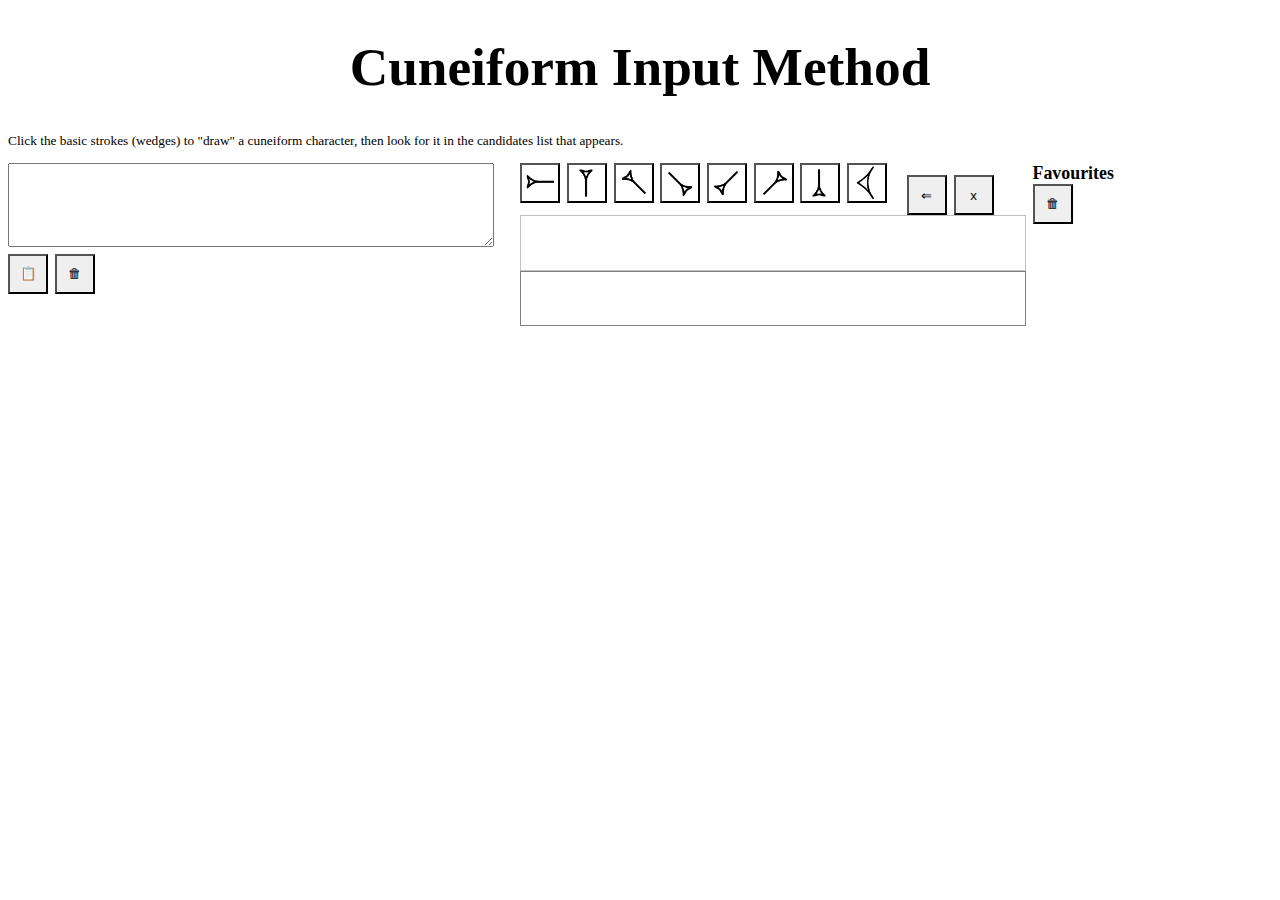
==== index.html @ e04fff85 "Add files via upload" ====
<!DOCTYPE html>
<html lang="en">
<head>
    <meta charset="UTF-8">
    <meta name="viewport" content="width=device-width, initial-scale=1.0">
    <link rel="shortcut icon" type="image/ico" href="favicon.ico" />
    <title>Cuneiform Input</title>
    <link rel="stylesheet" href="cunIME.css">
    <script src="cunIME.js"></script>
</head>
<body>
<h1>Cuneiform Input Method</h1>
<p>Click the basic strokes (wedges) to "draw" a cuneiform character, then look for it in the candidates list that appears.</p>
<div id="imepanel">
<div id="maintext">
<textarea id="maininput"></textarea><br/>
<button onclick="javascript:texttoclipboard();return false;">📋</button>
<button onclick="javascript:cleartext();return false;">🗑</button>
</div>
<div id="inputpanel">
<div id="buttons">
<button id="btn_horizontalwedge" onclick="javascript:addstroke('horizontalwedge');return false;"> </button>
<button id="btn_verticalwedge" onclick="javascript:addstroke('verticalwedge');return false;"> </button>
<button id="btn_diagwedgeNWSE" onclick="javascript:addstroke('diagwedgeNWSE');return false;"> </button>
<button id="btn_diagwedgeSENW" onclick="javascript:addstroke('diagwedgeSENW');return false;"> </button>
<button id="btn_diagwedgeSWNE" onclick="javascript:addstroke('diagwedgeSWNE');return false;"> </button>
<button id="btn_diagwedgeNESW" onclick="javascript:addstroke('diagwedgeNESW');return false;"> </button>
<button id="btn_verticalinvertwedge" onclick="javascript:addstroke('verticalinvertwedge');return false;"> </button>

<button id="btn_Uwedge" onclick="javascript:addstroke('Uwedge');return false;"> </button>
&nbsp;
<button onclick="javascript:backspace();return false;">⇐</button>
<button onclick="javascript:clearall();return false;">x</button>
</div>
<div id="buffer"></div>
<div id="candidates"></div>
</div>
<div id="favourites">
<h6>Favourites</h6>
<div id="favouriteglyphs"></div>
<button onclick="javascript:clearfavourites();return false;">🗑</button>
</div>
</div>
</div>
</div>
</body>
</html>
---- cunIME.css ----
body {
	font-size: 20pt;
	}
	
textarea {
	font-size: 125%;
	width:95%;
	}

p {
	font-size: 10pt;
	}	
#imepanel {
	width:100%;
	}
#maintext, #inputpanel {
	width:40%;
	display:inline-block;
	height:100%;
	vertical-align: top;
	}
	
#favourites {
	width:15%;
	display:inline-block;
	height:100%;
	vertical-align: top;
	}
#buffer {
	min-height: 2em;
	border:1px solid silver;
	text-align: center;
	}

#candidates {
	min-height: 2em;
	border:1px solid gray;
	}

#candidates a,
#favourites a {
	display: inline-block;
	text-decoration: none;
	border:1px solid silver;
	color: black;
	font-size:125%;
	}

h1 {
	text-align: center;
	}

h6 {
	margin:0;
	}

button {
	background-size: cover;
	cursor: pointer;
   width: 40px;
   height: 40px;      
	}
	
#btn_horizontalwedge {
	background-image: url('media/horizontalwedge.png');
	}

#btn_verticalwedge {
	background-image: url('media/verticalwedge.png');
	}

#btn_verticalinvertwedge {
	background-image: url('media/verticalinvertwedge.png');
	}
	
#btn_diagwedgeNWSE {
	background-image: url('media/diagwedgeNW-SE.png');
	}

#btn_diagwedgeSWNE {
	background-image: url('media/diagwedgeSW-NE.png');
	}
	
#btn_diagwedgeNESW {
	background-image: url('media/diagwedgeNE-SW.png');
	}

#btn_diagwedgeSENW {
	background-image: url('media/diagwedgeSE-NW.png');
	}

#btn_Uwedge {
	background-image: url('media/Uwedge.png');
	}

#buffer img {
   width: 30px;
   height: 30px;      
	}
	
.horizontalwedge img {
	content:url('media/horizontalwedge.png');
	}
	
.verticalwedge img {
	content:url('media/verticalwedge.png');
	}
	
.verticalinvertwedge img {
	content:url('media/verticalinvertwedge.png');
	}
	
.diagwedgeNWSE img {
	content:url('media/diagwedgeNW-SE.png');
	}

.diagwedgeSWNE img {
	content:url('media/diagwedgeSW-NE.png');
	}
	
.diagwedgeNESW img {
	content:url('media/diagwedgeNE-SW.png');
	}

.diagwedgeSENW img {
	content:url('media/diagwedgeSE-NW.png');
	}

.Uwedge img {
	content:url('media/Uwedge.png');
	}
	
	

#buffer div {
	display: inline-block;
	height: 30px;
	width: 30px;
	}
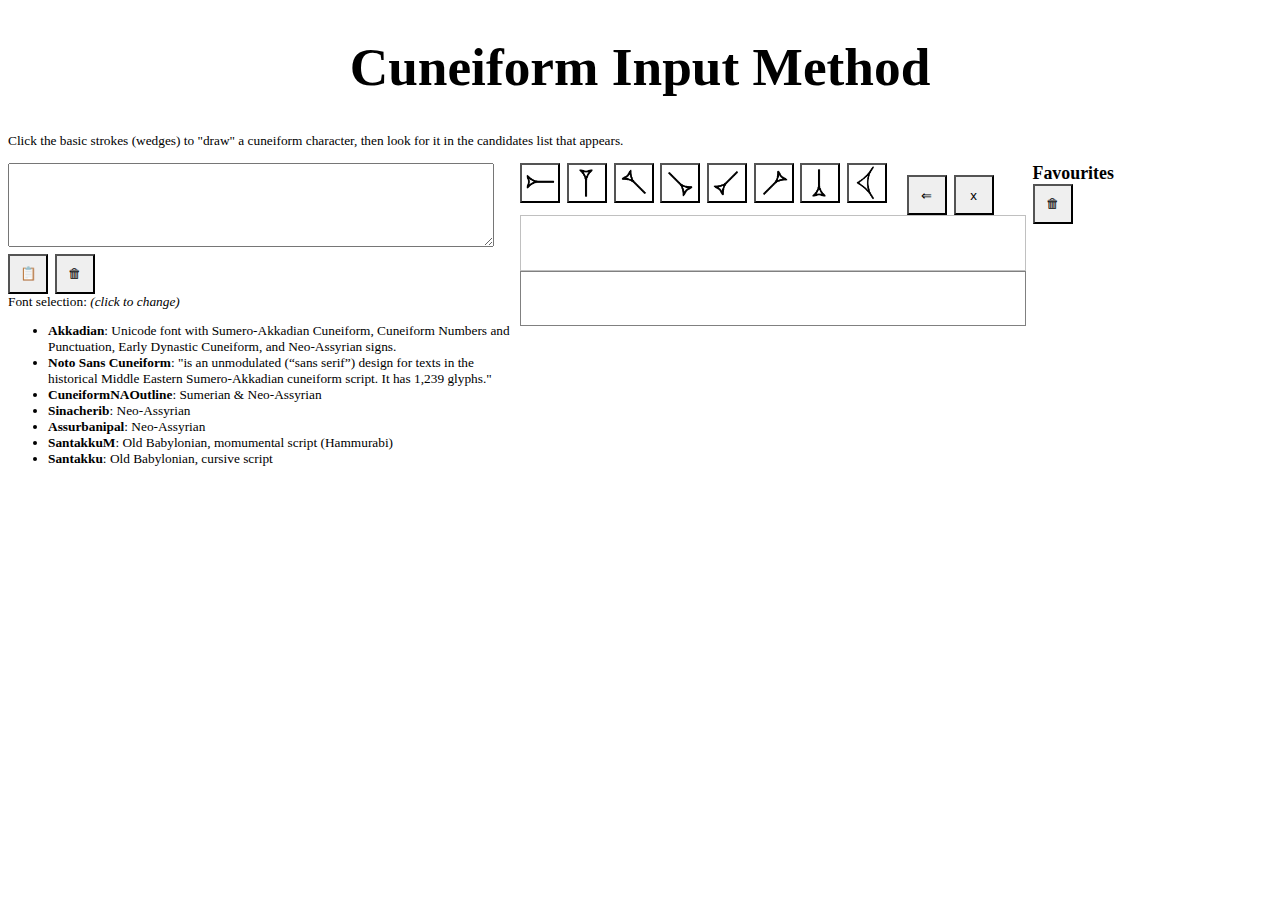
==== commit 061bd368: "added font selection" ====
--- a/index.html
+++ b/index.html
@@ -16,7 +16,18 @@
 <textarea id="maininput"></textarea><br/>
 <button onclick="javascript:texttoclipboard();return false;">📋</button>
 <button onclick="javascript:cleartext();return false;">🗑</button>
-</div>
+<div id="fontselection">
+Font selection: <i>(click to change)</i>
+<ul>
+<li><a id ="Akkadian" href="#" onclick="selectfont('Akkadian');return false;"><b>Akkadian</b>: Unicode font with Sumero-Akkadian Cuneiform, Cuneiform Numbers and Punctuation, Early Dynastic Cuneiform, and Neo-Assyrian signs.</a></li>
+<li><a id ="Noto" href="#" onclick="selectfont('Noto');return false;"><b>Noto Sans Cuneiform</b>: "is an unmodulated (“sans serif”) design for texts in the historical Middle Eastern Sumero-Akkadian cuneiform script. It has 1,239 glyphs."</a></li>
+<li><a id ="CuneiformNAOutline" href="#" onclick="selectfont('CuneiformNAOutline');return false;"><b>CuneiformNAOutline</b>: Sumerian & Neo-Assyrian</a></li>
+<li><a id ="Sinacherib" href="#" onclick="selectfont('Sinacherib');return false;"><b>Sinacherib</b>: Neo-Assyrian</a></li>
+<li><a id ="Assurbanipal" href="#" onclick="selectfont('Assurbanipal');return false;"><b>Assurbanipal</b>: Neo-Assyrian</a></li>
+<li><a id ="SantakkuM" href="#" onclick="selectfont('SantakkuM');return false;"><b>SantakkuM</b>: Old Babylonian, momumental script (Hammurabi)</a></li>
+<li><a id ="Santakku" href="#" onclick="selectfont('Santakku');return false;"><b>Santakku</b>: Old Babylonian, cursive script</a></li>
+</ul>
+</div></div>
 <div id="inputpanel">
 <div id="buttons">
 <button id="btn_horizontalwedge" onclick="javascript:addstroke('horizontalwedge');return false;"> </button>
--- a/cunIME.css
+++ b/cunIME.css
@@ -1,7 +1,9 @@
 body {
 	font-size: 20pt;
 	}
-	
+#fontselection {
+	font-size: 10pt;
+	}	
 textarea {
 	font-size: 125%;
 	width:95%;
@@ -37,12 +39,15 @@
 	border:1px solid gray;
 	}
 
+a {
+	text-decoration: none;
+	color: black;
+	}
+
 #candidates a,
 #favourites a {
 	display: inline-block;
-	text-decoration: none;
 	border:1px solid silver;
-	color: black;
 	font-size:125%;
 	}
 
@@ -138,6 +143,9 @@
 	width: 30px;
 	}
 
+.selected {
+	text-decoration: underline overline;
+	}
 
 
 
@@ -147,4 +155,3 @@
 
 
 
-
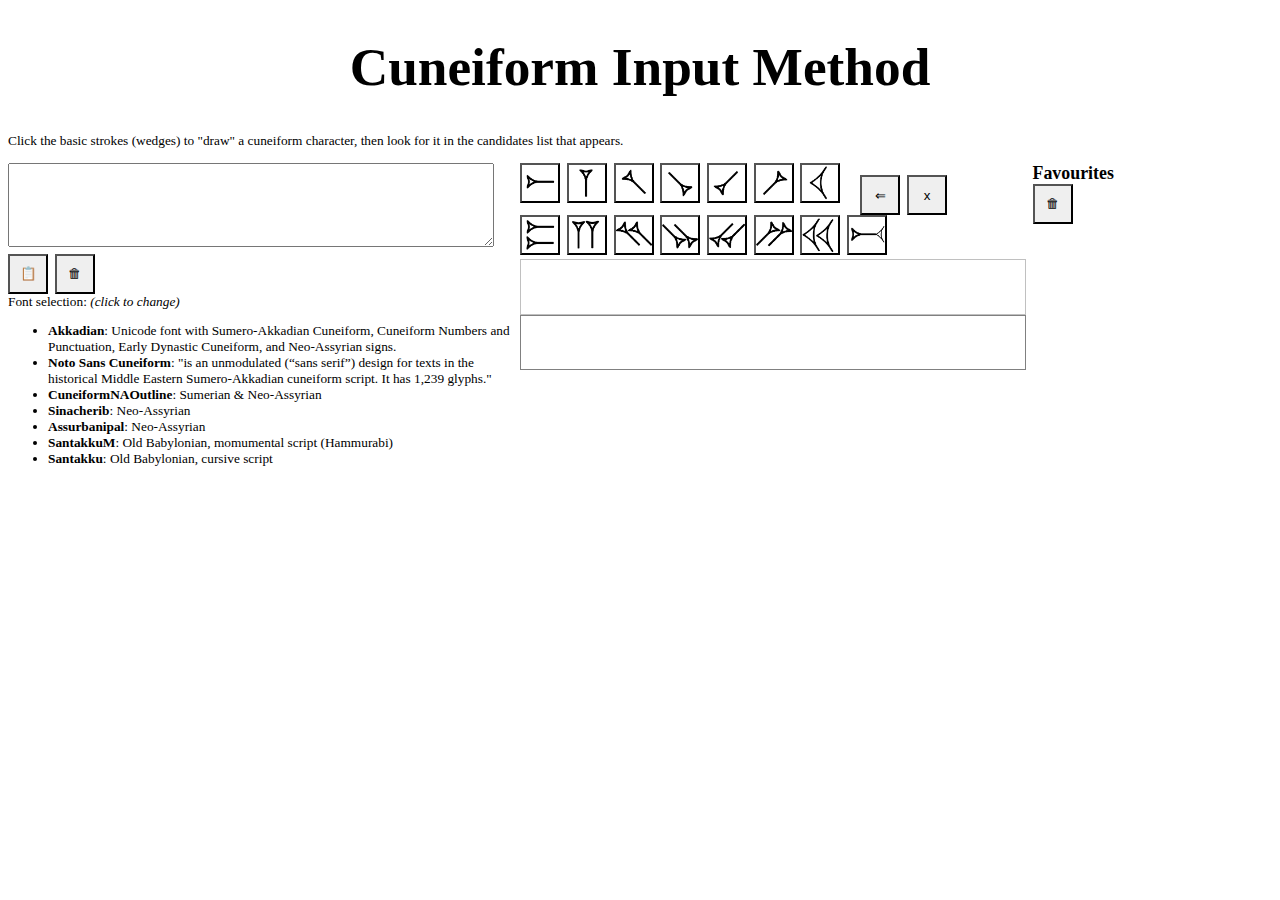
==== commit 78630849: "Add files via upload" ====
--- a/index.html
+++ b/index.html
@@ -36,12 +36,20 @@
 <button id="btn_diagwedgeSENW" onclick="javascript:addstroke('diagwedgeSENW');return false;"> </button>
 <button id="btn_diagwedgeSWNE" onclick="javascript:addstroke('diagwedgeSWNE');return false;"> </button>
 <button id="btn_diagwedgeNESW" onclick="javascript:addstroke('diagwedgeNESW');return false;"> </button>
-<button id="btn_verticalinvertwedge" onclick="javascript:addstroke('verticalinvertwedge');return false;"> </button>
-
+<!-- <button id="btn_verticalinvertwedge" onclick="javascript:addstroke('verticalinvertwedge');return false;"> </button> -->
 <button id="btn_Uwedge" onclick="javascript:addstroke('Uwedge');return false;"> </button>
 &nbsp;
 <button onclick="javascript:backspace();return false;">⇐</button>
-<button onclick="javascript:clearall();return false;">x</button>
+<button onclick="javascript:clearall();return false;">x</button><br/>
+<button id="btn_horizontalwedge2" onclick="javascript:addstroke('horizontalwedge', 2);return false;"> </button>
+<button id="btn_verticalwedge2" onclick="javascript:addstroke('verticalwedge', 2);return false;"> </button>
+<button id="btn_diagwedgeNWSE2" onclick="javascript:addstroke('diagwedgeNWSE', 2);return false;"> </button>
+<button id="btn_diagwedgeSENW2" onclick="javascript:addstroke('diagwedgeSENW', 2);return false;"> </button>
+<button id="btn_diagwedgeSWNE2" onclick="javascript:addstroke('diagwedgeSWNE', 2);return false;"> </button>
+<button id="btn_diagwedgeNESW2" onclick="javascript:addstroke('diagwedgeNESW', 2);return false;"> </button>
+<!-- <button id="btn_verticalinvertwedge2" onclick="javascript:addstroke('verticalinvertwedge', 2);return false;"> </button> -->
+<button id="btn_Uwedge2" onclick="javascript:addstroke('Uwedge', 2);return false;"> </button>
+<button id="btn_horizontalUwedge" onclick="javascript:addstroke('horizontalUwedge');return false;"> </button>
 </div>
 <div id="buffer"></div>
 <div id="candidates"></div>
--- a/cunIME.css
+++ b/cunIME.css
@@ -12,9 +12,11 @@
 p {
 	font-size: 10pt;
 	}	
+
 #imepanel {
 	width:100%;
 	}
+
 #maintext, #inputpanel {
 	width:40%;
 	display:inline-block;
@@ -28,6 +30,7 @@
 	height:100%;
 	vertical-align: top;
 	}
+
 #buffer {
 	min-height: 2em;
 	border:1px solid silver;
@@ -98,6 +101,45 @@
 	background-image: url('media/Uwedge.png');
 	}
 
+#btn_horizontalUwedge {
+	background-image: url('media/horizontalUwedge.png');
+	}
+
+/*double strokes*/
+	
+#btn_horizontalwedge2 {
+	background-image: url('media/horizontalwedge2.png');
+	}
+
+#btn_verticalwedge2 {
+	background-image: url('media/verticalwedge2.png');
+	}
+
+#btn_verticalinvertwedge2 {
+	background-image: url('media/verticalinvertwedge2.png');
+	}
+	
+#btn_diagwedgeNWSE2 {
+	background-image: url('media/diagwedgeNW-SE2.png');
+	}
+
+#btn_diagwedgeSWNE2 {
+	background-image: url('media/diagwedgeSW-NE2.png');
+	}
+	
+#btn_diagwedgeNESW2 {
+	background-image: url('media/diagwedgeNE-SW2.png');
+	}
+
+#btn_diagwedgeSENW2 {
+	background-image: url('media/diagwedgeSE-NW2.png');
+	}
+
+#btn_Uwedge2 {
+	background-image: url('media/Uwedge2.png');
+	}
+
+
 #buffer img {
    width: 30px;
    height: 30px;      
@@ -134,8 +176,6 @@
 .Uwedge img {
 	content:url('media/Uwedge.png');
 	}
-	
-	
 
 #buffer div {
 	display: inline-block;
@@ -143,9 +183,9 @@
 	width: 30px;
 	}
 
-.selected {
-	text-decoration: underline overline;
-	}
+.selected ::before {
+  content: "⇒";
+}
 
 
 
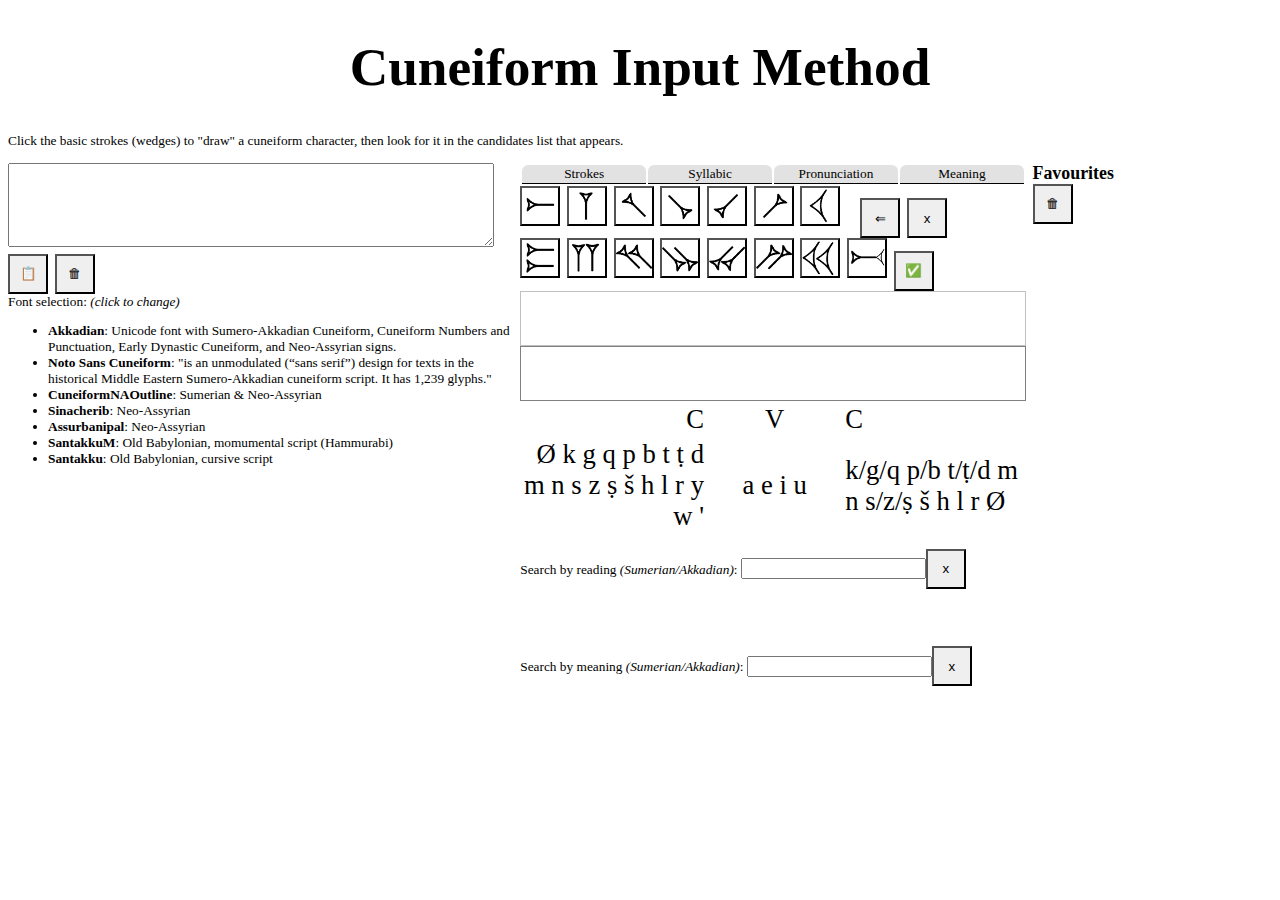
==== commit 9569fcb9: "major update" ====
--- a/index.html
+++ b/index.html
@@ -29,6 +29,15 @@
 </ul>
 </div></div>
 <div id="inputpanel">
+<table id="tabs">
+<tr>
+<td><a href="#" onclick="switchtab(0);">Strokes</a></td>
+<td><a href="#" onclick="switchtab(1);">Syllabic</a></td>
+<td><a href="#" onclick="switchtab(2);">Pronunciation</a></td>
+<td><a href="#" onclick="switchtab(3);">Meaning</a></td>
+</tr>
+</table>
+<div id="strokeinput">
 <div id="buttons">
 <button id="btn_horizontalwedge" onclick="javascript:addstroke('horizontalwedge');return false;"> </button>
 <button id="btn_verticalwedge" onclick="javascript:addstroke('verticalwedge');return false;"> </button>
@@ -50,9 +59,83 @@
 <!-- <button id="btn_verticalinvertwedge2" onclick="javascript:addstroke('verticalinvertwedge', 2);return false;"> </button> -->
 <button id="btn_Uwedge2" onclick="javascript:addstroke('Uwedge', 2);return false;"> </button>
 <button id="btn_horizontalUwedge" onclick="javascript:addstroke('horizontalUwedge');return false;"> </button>
+<button id="btn_finished" onclick="javascript:addstroke('finished');return false;"> ✅ </button>
 </div>
 <div id="buffer"></div>
 <div id="candidates"></div>
+</div>
+<div id="syllableinput">
+<!-- Syllabic -->
+<table id="syllablebuilder">
+<tr>
+<td>C</td>
+<td>V</td>
+<td>C</td>
+</tr>
+
+<tr>
+<td>
+<a href="#" onclick="composesyllable(0, 'Ø')">Ø</a>
+<a href="#" onclick="composesyllable(0, 'k')">k</a>
+<a href="#" onclick="composesyllable(0, 'g')">g</a>
+<a href="#" onclick="composesyllable(0, 'q')">q</a>
+<a href="#" onclick="composesyllable(0, 'p')">p</a>
+<a href="#" onclick="composesyllable(0, 'b')">b</a>
+<a href="#" onclick="composesyllable(0, 't')">t</a>
+<a href="#" onclick="composesyllable(0, 'ṭ')">ṭ</a>
+<a href="#" onclick="composesyllable(0, 'd')">d</a>
+<a href="#" onclick="composesyllable(0, 'm')">m</a>
+<a href="#" onclick="composesyllable(0, 'n')">n</a>
+<a href="#" onclick="composesyllable(0, 's')">s</a>
+<a href="#" onclick="composesyllable(0, 'z')">z</a>
+<a href="#" onclick="composesyllable(0, 'ṣ')">ṣ</a>
+<a href="#" onclick="composesyllable(0, 'š')">š</a>
+<a href="#" onclick="composesyllable(0, 'h')">h</a>
+<a href="#" onclick="composesyllable(0, 'l')">l</a>
+<a href="#" onclick="composesyllable(0, 'r')">r</a>
+<a href="#" onclick="composesyllable(0, 'y')">y</a>
+<a href="#" onclick="composesyllable(0, 'w')">w</a>
+<a href="#" onclick="composesyllable(0, 'x')">'</a>
+
+</td>
+<td>
+<a href="#" onclick="composesyllable(1, 'a')">a</a>
+<a href="#" onclick="composesyllable(1, 'e')">e</a>
+<a href="#" onclick="composesyllable(1, 'i')">i</a>
+<a href="#" onclick="composesyllable(1, 'u')">u</a>
+</td>
+
+<td>
+<a href="#" onclick="composesyllable(2, 'k/g/q')">k/g/q</a>
+<a href="#" onclick="composesyllable(2, 'p/b')">p/b</a>
+<a href="#" onclick="composesyllable(2, 't/ṭ/d')">t/ṭ/d</a>
+<a href="#" onclick="composesyllable(2, 'm')">m</a>
+<a href="#" onclick="composesyllable(2, 'n')">n</a>
+<a href="#" onclick="composesyllable(2, 's/z/ṣ')">s/z/ṣ</a>
+<a href="#" onclick="composesyllable(2, 'š')">š</a>
+<a href="#" onclick="composesyllable(2, 'h')">h</a>
+<a href="#" onclick="composesyllable(2, 'l')">l</a>
+<a href="#" onclick="composesyllable(2, 'r')">r</a>
+<a href="#" onclick="composesyllable(2, 'Ø')">Ø</a>
+
+</td>
+</tr>
+
+</table>
+<div id="syllablecomposerdisplay">
+<span id="cvc0"></span>
+<span id="cvc1"></span>
+<span id="cvc2"></span>
+</div>
+<div id="candidates_cvc"></div>
+<!-- End Syllabic -->
+</div>
+<div id="pronunciationinput"><p>Search by reading <i>(Sumerian/Akkadian)</i>: <input type="text" id="phonetic" name="phonetic" onkeyup="javascript:searchphonetic();"/><button onclick="javascript:clearall();return false;">x</button><br/></p><br/><div id="buffer_phonetic"></div>
+<div id="candidates_phonetic"></div>
+</div>
+<div id="meaninginput"><p>Search by meaning <i>(Sumerian/Akkadian)</i>: <input type="text" id="semantic" name="semantic" onkeyup="javascript:searchsemantic();"/><button onclick="javascript:clearall();return false;">x</button><br/></p><br/><div id="buffer_semantic"></div>
+<div id="candidates_semantic"></div>
+</div>
 </div>
 <div id="favourites">
 <h6>Favourites</h6>
@@ -61,6 +144,5 @@
 </div>
 </div>
 </div>
-</div>
 </body>
 </html>--- a/cunIME.css
+++ b/cunIME.css
@@ -187,11 +187,62 @@
   content: "⇒";
 }
 
-
-
-
-
-
-
-
-
+#tabs {
+	width: 100%;
+	font-size:10pt;
+	td {
+		background-color: rgba(192, 192, 192, 0.466);
+		border-top-right-radius: 1ex;
+		border-top-left-radius: 1ex;
+		text-align: center;
+		border-bottom: 1px black solid;
+		width:25%;
+		}
+	}
+
+.Xcons {
+      color:rgb(155,155,155);
+	  }
+
+.cunsyllable{
+	font-size:200%;
+	}
+
+.latsyllable {
+	font-size:85%;
+	color:grey;
+	}
+
+
+#syllableinput {
+	/* font-size: 50%; */
+	width: 100%;
+	
+	
+	td:first-child {
+		text-align: right;
+		}
+	
+	td:nth-child(2) {
+		width:5em;
+		text-align: center;
+		}
+	
+	td:nth-child(3) {
+		text-align: left;
+		}
+	}
+
+#syllablecomposerdisplay {
+	text-align: center;
+	}
+
+#candidates_cvc {
+	text-align: center;
+	}
+
+
+
+
+
+
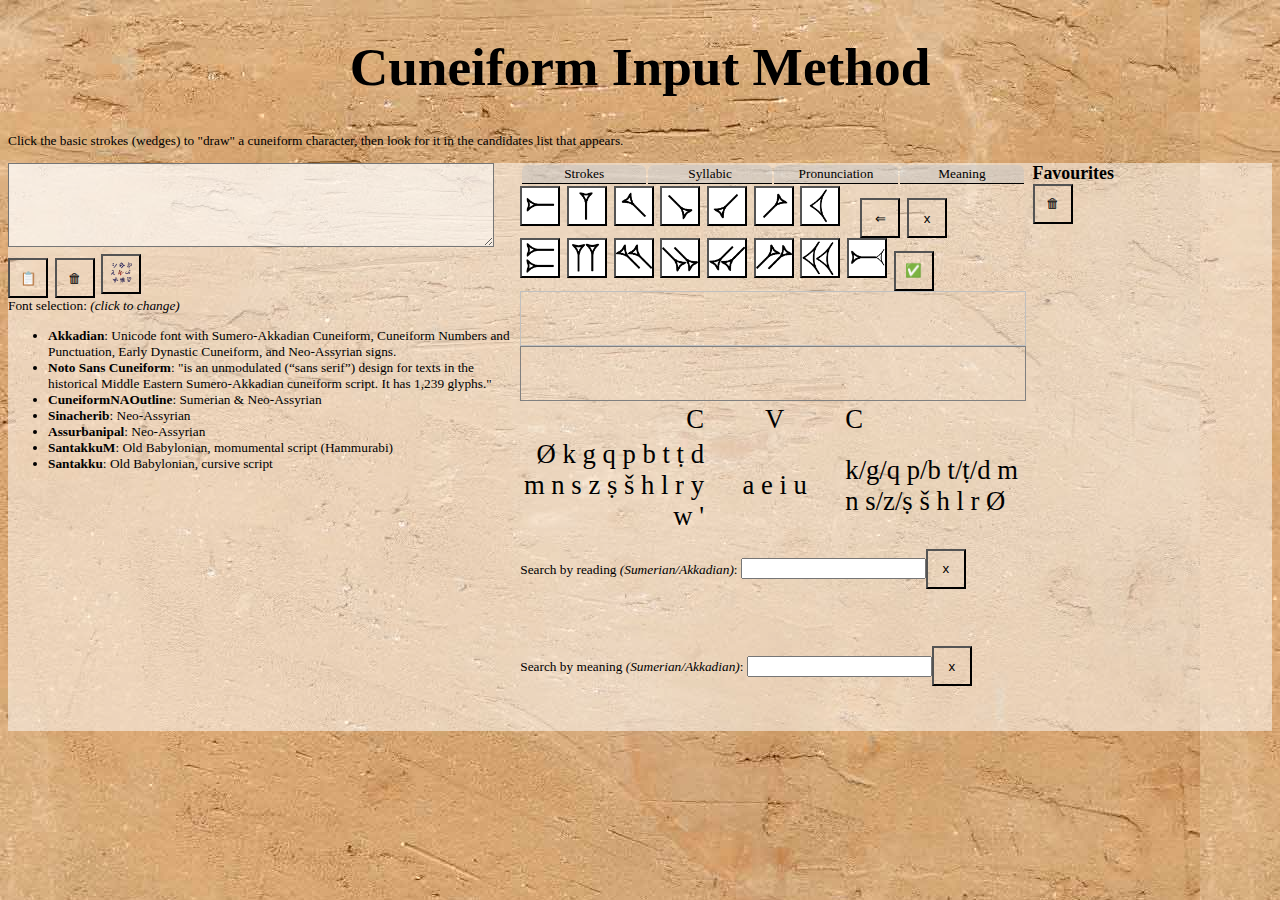
==== commit 6dc7c155: "general update" ====
--- a/index.html
+++ b/index.html
@@ -14,8 +14,9 @@
 <div id="imepanel">
 <div id="maintext">
 <textarea id="maininput"></textarea><br/>
-<button onclick="javascript:texttoclipboard();return false;">📋</button>
-<button onclick="javascript:cleartext();return false;">🗑</button>
+<button title="Copy to clipboard" onclick="javascript:texttoclipboard();return false;">📋</button>
+<button title="Delete whole text" onclick="javascript:cleartext();return false;">🗑</button>
+<button title="Search selected text in Wiktionary" onclick="javascript:wiktionary();return false;"><img src="enwiktionary.svg" /></button>
 <div id="fontselection">
 Font selection: <i>(click to change)</i>
 <ul>
--- a/cunIME.css
+++ b/cunIME.css
@@ -1,5 +1,6 @@
 body {
 	font-size: 20pt;
+	background-image: url('background-clay02.jpg');
 	}
 #fontselection {
 	font-size: 10pt;
@@ -7,6 +8,7 @@
 textarea {
 	font-size: 125%;
 	width:95%;
+	background-color: rgba(255,255,255,0.5);
 	}
 
 p {
@@ -15,6 +17,7 @@
 
 #imepanel {
 	width:100%;
+	background-color: rgba(255,255,255,0.5);
 	}
 
 #maintext, #inputpanel {
@@ -66,7 +69,8 @@
 	background-size: cover;
 	cursor: pointer;
    width: 40px;
-   height: 40px;      
+   height: 40px;
+	background-color: transparent;      
 	}
 	
 #btn_horizontalwedge {
@@ -186,6 +190,12 @@
 .selected ::before {
   content: "⇒";
 }
+
+.selectedsyllablecomponent {
+	font-weight: bold;
+	border: 1px solid black;
+	box-shadow: 2px 2px 5px black; 
+	}
 
 #tabs {
 	width: 100%;
@@ -241,8 +251,10 @@
 	text-align: center;
 	}
 
-
-
-
-
-
+button img {
+	width:90%;
+	}
+
+
+
+
